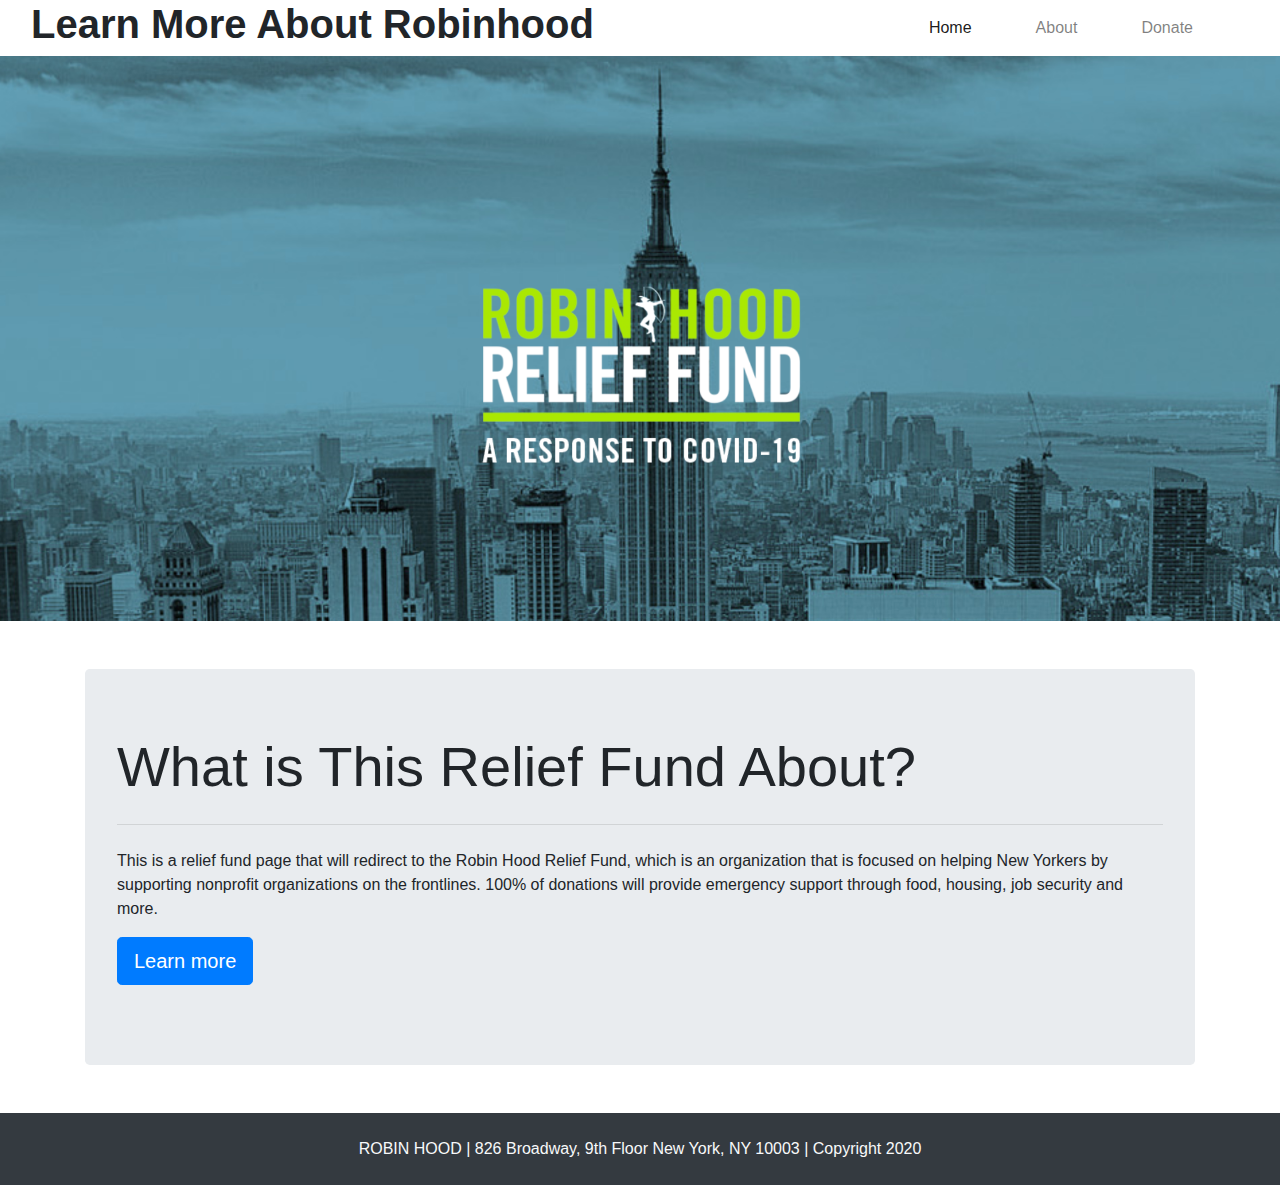
==== index.html @ 263642fb "Merge branch 'styling-r' of https://github.com/rayreham/Assignment1 into styling-r" ====
<!DOCTYPE html>
<html lang="en">
    <head>
        <title>COVID-19 Funds Relief</title>
        <link rel="stylesheet" href="https://stackpath.bootstrapcdn.com/bootstrap/4.5.0/css/bootstrap.min.css">
    </head>

    <body>
        <div class="container-fluid bg-white">
            <nav class="navbar navbar-expand-lg navbar-light bg-white">
                <button class="navbar-toggler" type="button" data-toggle="collapse" data-target="#navbarTogglerDemo03" aria-controls="navbarTogglerDemo03" aria-expanded="false" aria-label="Toggle navigation">
                    <span class="navbar-toggler-icon"></span>
                </button>
			<h1 style= "position: absolute; font-weight: bold;">Learn More About Robinhood</h1>            
                <div class="collapse navbar-collapse" id="navbarTogglerDemo03">
                    <ul class="navbar-nav ml-auto mt-2 mt-lg-0">
                        <li class="nav-item active mr-5">
                            <a class="nav-link" href="./index.html">Home<span class="sr-only">(current)</span></a>
                        </li>
                        <li class="nav-item mr-5">
                            <a class="nav-link" href="./about.html" tabindex="-1" aria-disabled="true">About</a>
                        </li>
                        <li class="nav-item mr-5">
                            <a class="nav-link" href="https://www.robinhood.org" target="_blank">Donate</a>
                        </li>
                    </ul>
                </div>
            </nav>
        </div>
        <img src="images/Relief_Fund.png" class="img-fluid" alt="Responsive Image">

        <div class="container mt-5">
            <div class="jumbotron">
                <h1 class="display-4">What is This Relief Fund About?</h1>
                <hr class="my-4">
                <p>This is a relief fund page that will redirect to the Robin Hood Relief Fund, which is an organization 
                    that is focused on helping New Yorkers by supporting nonprofit organizations on the frontlines.
                    100% of donations will provide emergency support through food, housing, job security and more.</p>
                <p class="lead">
                    <a class="btn btn-primary btn-lg" href="./about.html" role="button">Learn more</a>
                </p>
            </div>
        </div>
        <div class="container-fluid bg-dark text-center py-4 mt-5 text-light">
            ROBIN HOOD | 826 Broadway, 9th Floor New York, NY 10003 | Copyright 2020
        </div>
    </body>
</html>
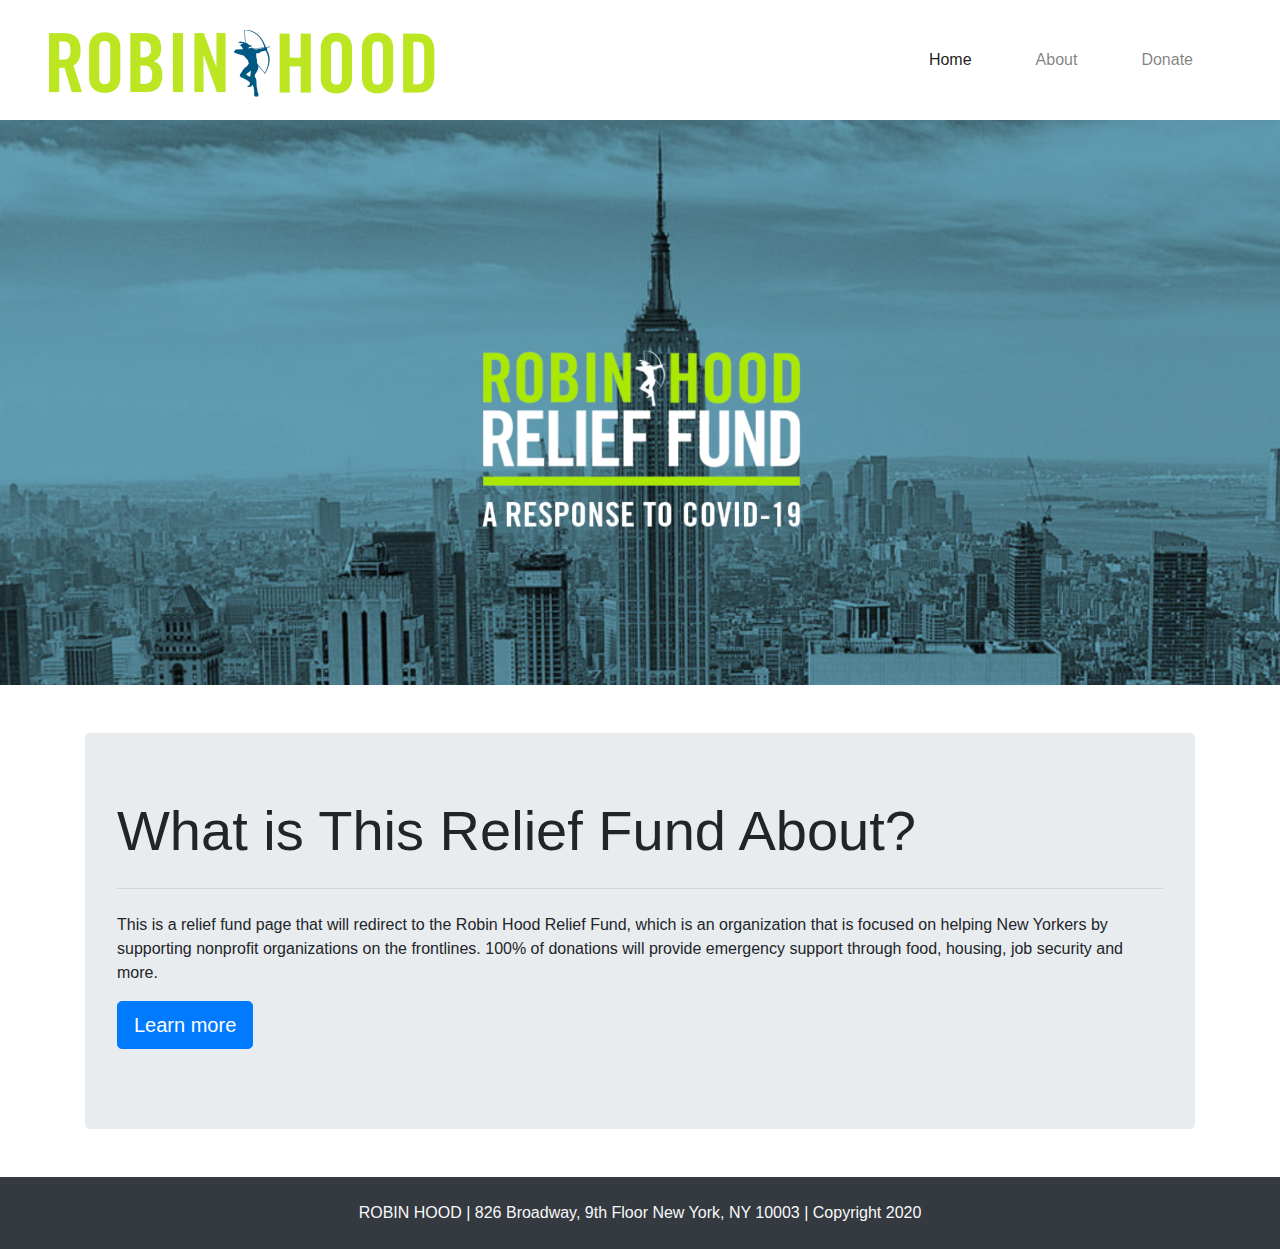
==== commit f725a60e: "Added the donate button that links to the actual website" ====
--- a/index.html
+++ b/index.html
@@ -11,7 +11,8 @@
                 <button class="navbar-toggler" type="button" data-toggle="collapse" data-target="#navbarTogglerDemo03" aria-controls="navbarTogglerDemo03" aria-expanded="false" aria-label="Toggle navigation">
                     <span class="navbar-toggler-icon"></span>
                 </button>
-			<h1 style= "position: absolute; font-weight: bold;">Learn More About Robinhood</h1>            
+                <a class="navbar-brand" href="./index.html"><img src="images/Robin_Hood.png" alt="Logo"></a>
+            
                 <div class="collapse navbar-collapse" id="navbarTogglerDemo03">
                     <ul class="navbar-nav ml-auto mt-2 mt-lg-0">
                         <li class="nav-item active mr-5">
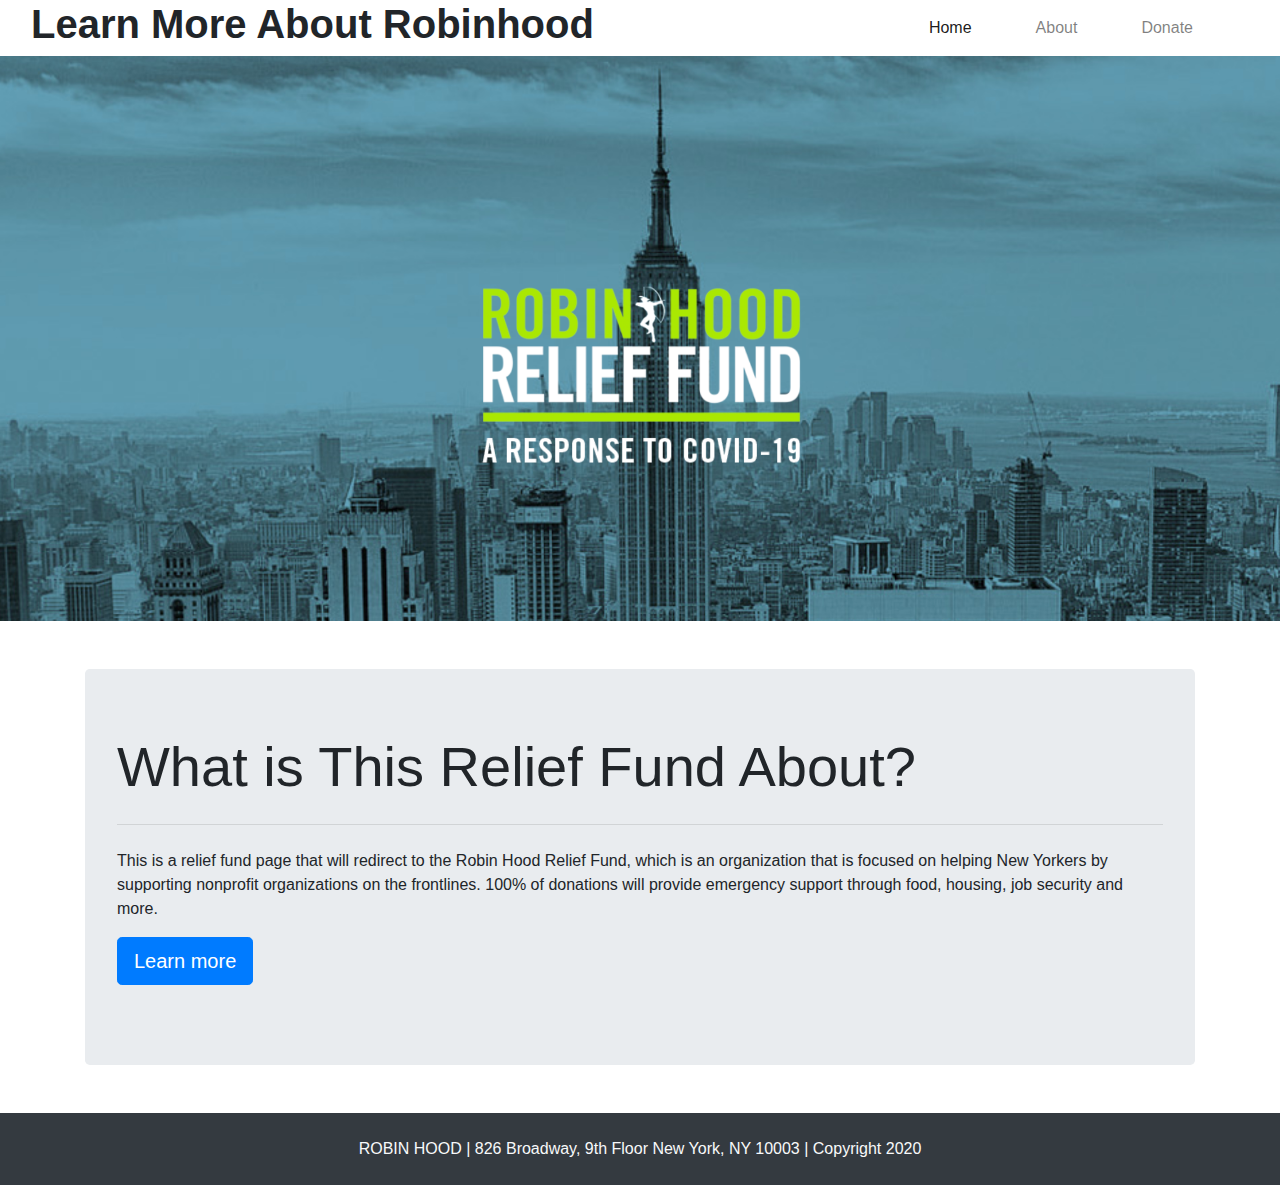
==== commit ddbdf2bd: "Merge branch 'styling-r' of github.com:rayreham/Assignment1 into styling-r" ====
--- a/index.html
+++ b/index.html
@@ -1,8 +1,10 @@
 <!DOCTYPE html>
 <html lang="en">
     <head>
-        <title>COVID-19 Funds Relief</title>
         <link rel="stylesheet" href="https://stackpath.bootstrapcdn.com/bootstrap/4.5.0/css/bootstrap.min.css">
+        <link rel="stylesheet" href="css/style.css">
+
+        <title>Assignment #1</title>
     </head>
 
     <body>
@@ -11,8 +13,7 @@
                 <button class="navbar-toggler" type="button" data-toggle="collapse" data-target="#navbarTogglerDemo03" aria-controls="navbarTogglerDemo03" aria-expanded="false" aria-label="Toggle navigation">
                     <span class="navbar-toggler-icon"></span>
                 </button>
-                <a class="navbar-brand" href="./index.html"><img src="images/Robin_Hood.png" alt="Logo"></a>
-            
+			<h1 style= "position: absolute; font-weight: bold;">Learn More About Robinhood</h1>            
                 <div class="collapse navbar-collapse" id="navbarTogglerDemo03">
                     <ul class="navbar-nav ml-auto mt-2 mt-lg-0">
                         <li class="nav-item active mr-5">
--- a/css/style.css
+++ b/css/style.css
@@ -0,0 +1,3 @@
+* {
+    font-family: 'Segoe UI', Tahoma, Geneva, Verdana, sans-serif;
+}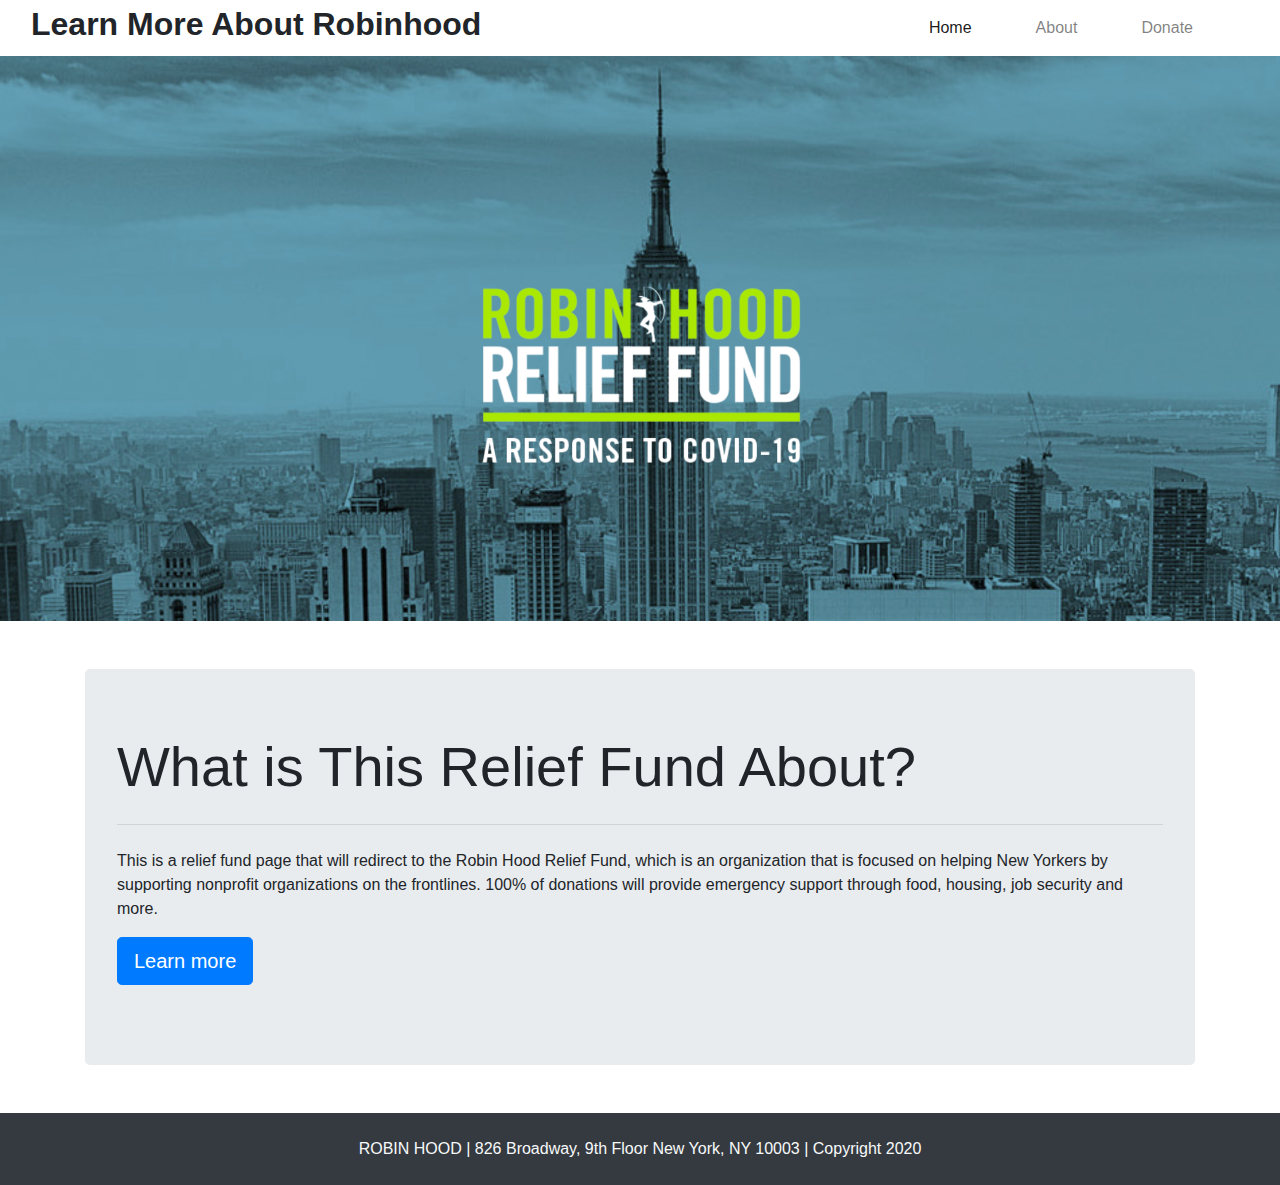
==== commit 2e43451b: "Added CSS file and changed the header logo" ====
--- a/index.html
+++ b/index.html
@@ -13,7 +13,8 @@
                 <button class="navbar-toggler" type="button" data-toggle="collapse" data-target="#navbarTogglerDemo03" aria-controls="navbarTogglerDemo03" aria-expanded="false" aria-label="Toggle navigation">
                     <span class="navbar-toggler-icon"></span>
                 </button>
-			<h1 style= "position: absolute; font-weight: bold;">Learn More About Robinhood</h1>            
+                <h2 class="title">Learn More About Robinhood</h2>    
+                        
                 <div class="collapse navbar-collapse" id="navbarTogglerDemo03">
                     <ul class="navbar-nav ml-auto mt-2 mt-lg-0">
                         <li class="nav-item active mr-5">
--- a/css/style.css
+++ b/css/style.css
@@ -1,3 +1,8 @@
 * {
     font-family: 'Segoe UI', Tahoma, Geneva, Verdana, sans-serif;
+}
+
+.title {
+    position: absolute;
+    font-weight: bold;
 }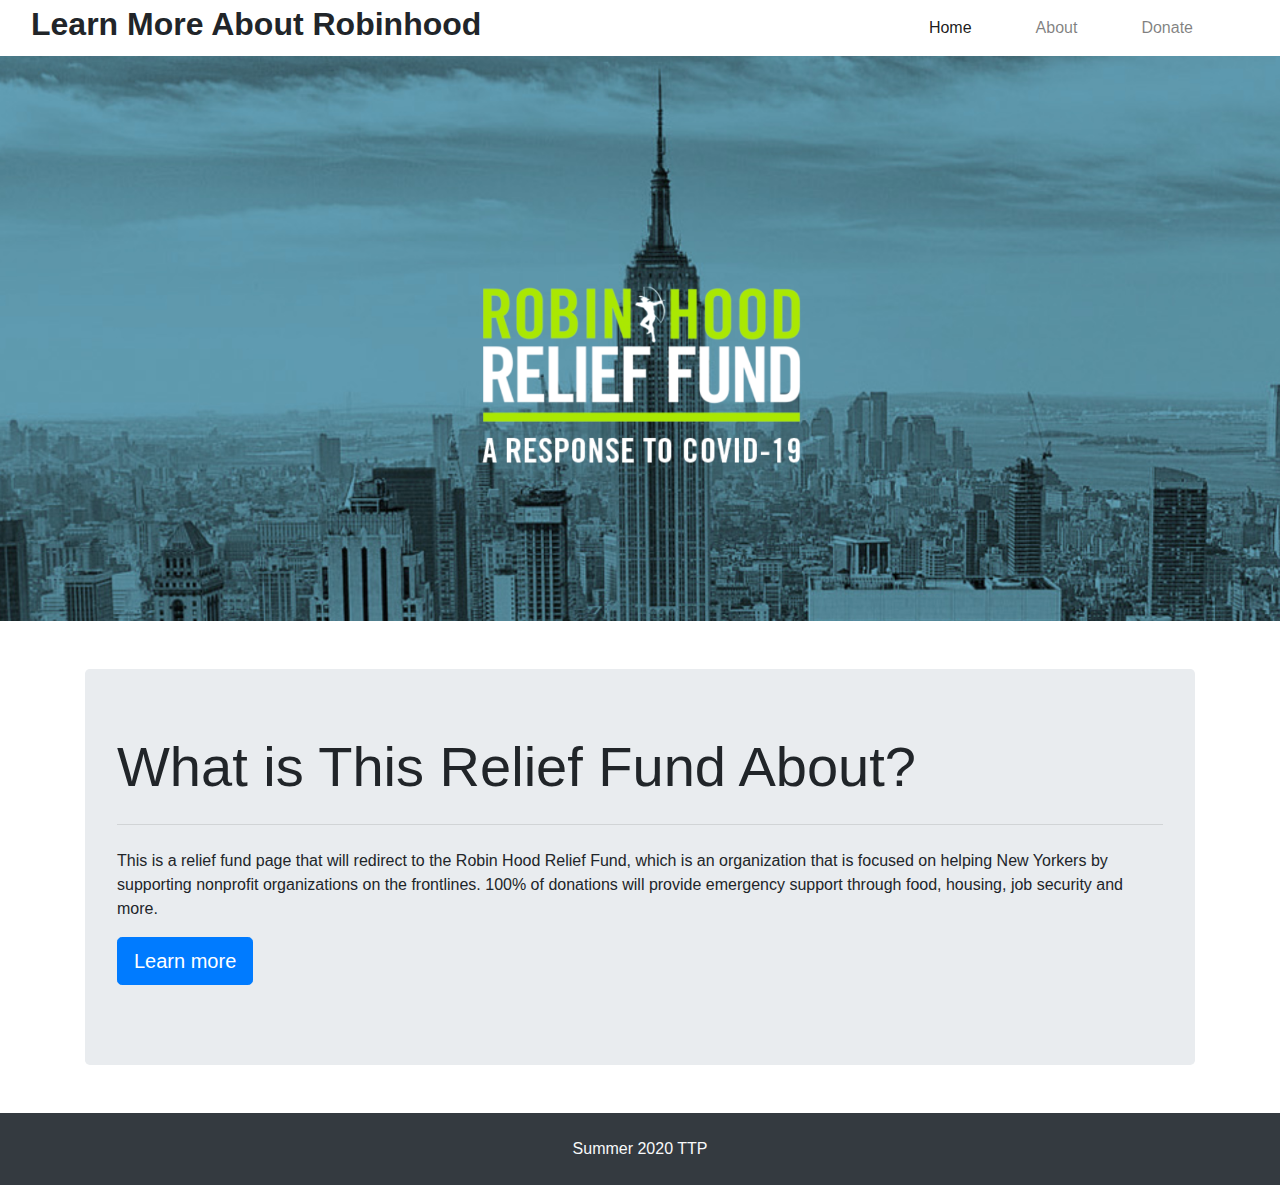
==== commit 3fe50ec6: "footer and logo update" ====
--- a/index.html
+++ b/index.html
@@ -45,7 +45,7 @@
             </div>
         </div>
         <div class="container-fluid bg-dark text-center py-4 mt-5 text-light">
-            ROBIN HOOD | 826 Broadway, 9th Floor New York, NY 10003 | Copyright 2020
+            Summer 2020 TTP
         </div>
     </body>
 </html>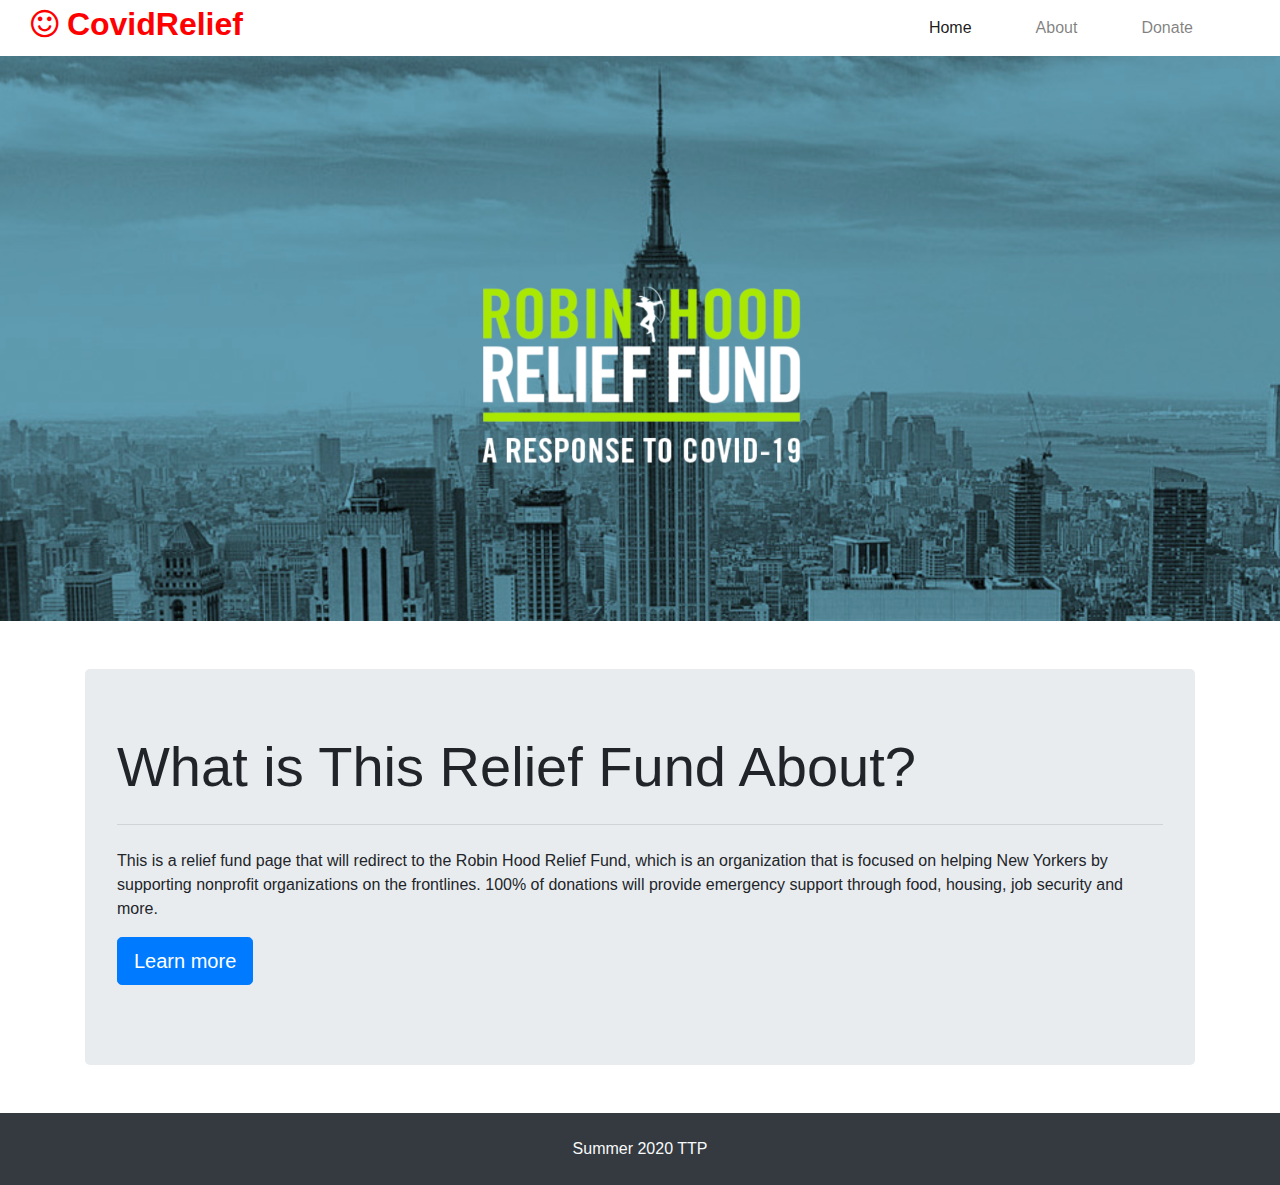
==== commit e86d56ae: "made the logo, closes issue #6" ====
--- a/index.html
+++ b/index.html
@@ -2,9 +2,9 @@
 <html lang="en">
     <head>
         <link rel="stylesheet" href="https://stackpath.bootstrapcdn.com/bootstrap/4.5.0/css/bootstrap.min.css">
+        <link rel="stylesheet" href="https://cdnjs.cloudflare.com/ajax/libs/font-awesome/4.7.0/css/font-awesome.min.css">
         <link rel="stylesheet" href="css/style.css">
-
-        <title>Assignment #1</title>
+        <title>CovidRelief</title>
     </head>
 
     <body>
@@ -13,7 +13,7 @@
                 <button class="navbar-toggler" type="button" data-toggle="collapse" data-target="#navbarTogglerDemo03" aria-controls="navbarTogglerDemo03" aria-expanded="false" aria-label="Toggle navigation">
                     <span class="navbar-toggler-icon"></span>
                 </button>
-                <h2 class="title">Learn More About Robinhood</h2>    
+                <h2 class="title"><i class="fa fa-smile-o"></i> CovidRelief</h2>
                         
                 <div class="collapse navbar-collapse" id="navbarTogglerDemo03">
                     <ul class="navbar-nav ml-auto mt-2 mt-lg-0">
@@ -45,7 +45,7 @@
             </div>
         </div>
         <div class="container-fluid bg-dark text-center py-4 mt-5 text-light">
-            Summer 2020 TTP
+            Summer 2020 TTP 
         </div>
     </body>
 </html>--- a/css/style.css
+++ b/css/style.css
@@ -5,4 +5,5 @@
 .title {
     position: absolute;
     font-weight: bold;
+    color: red;
 }